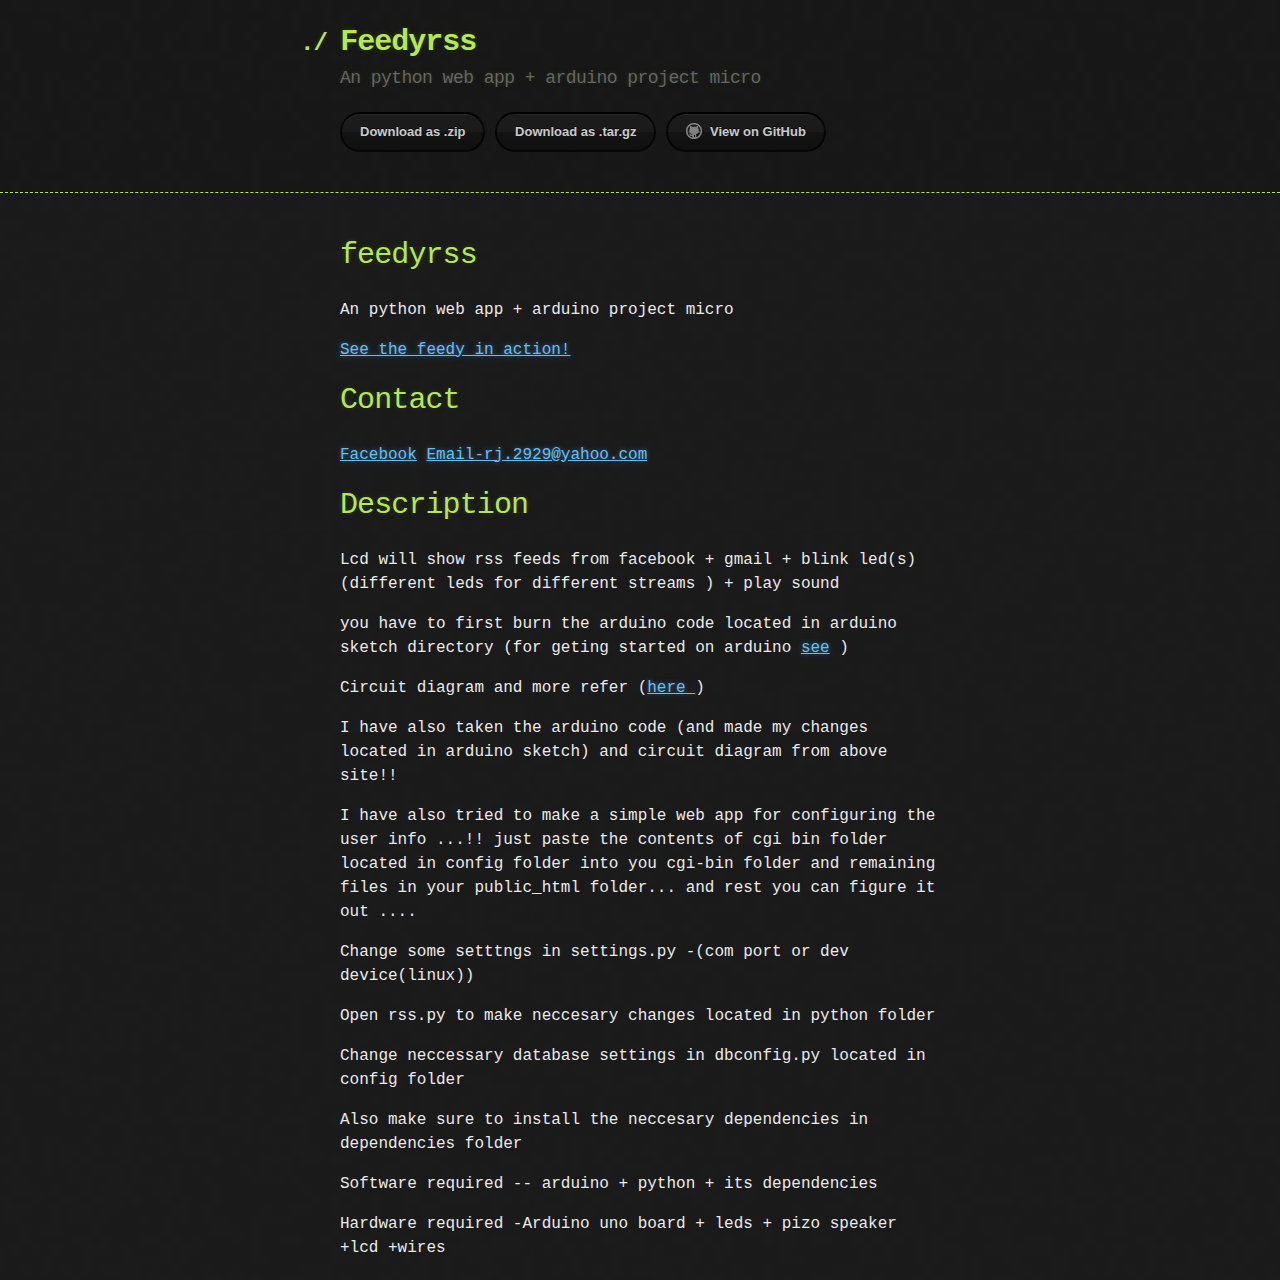
==== index.html @ c6bb4162 "Create gh-pages branch via GitHub" ====
<!DOCTYPE html>
<html>
  <head>
    <meta charset='utf-8'>
    <meta http-equiv="X-UA-Compatible" content="chrome=1">

    <link rel="stylesheet" type="text/css" href="stylesheets/stylesheet.css" media="screen" />
    <link rel="stylesheet" type="text/css" href="stylesheets/pygment_trac.css" media="screen" />
    <link rel="stylesheet" type="text/css" href="stylesheets/print.css" media="print" />

    <title>Feedyrss by RO-29</title>
  </head>

  <body>

    <header>
      <div class="container">
        <h1>Feedyrss</h1>
        <h2>An python web app + arduino project micro </h2>

        <section id="downloads">
          <a href="https://github.com/RO-29/feedyrss/zipball/master" class="btn">Download as .zip</a>
          <a href="https://github.com/RO-29/feedyrss/tarball/master" class="btn">Download as .tar.gz</a>
          <a href="https://github.com/RO-29/feedyrss" class="btn btn-github"><span class="icon"></span>View on GitHub</a>
        </section>
      </div>
    </header>

    <div class="container">
      <section id="main_content">
        <h1>feedyrss</h1>

<p>An python web app + arduino project micro </p>

<p><a href="http://youtu.be/hri3XFPpZcE" target="_blank">See the feedy in action!</a></p>

<h1>Contact</h1>

<p><a href="//www.facebook.com/rohit.jain.1993" target="_blank">Facebook</a>
<a href="mailto:Email-rj.2929@yahoo.com">Email-rj.2929@yahoo.com</a> </p>

<h1>Description</h1>

<p>Lcd will show rss feeds from facebook + gmail  + blink led(s) (different leds for different streams ) + play sound </p>

<p>you have to first burn the arduino code located in arduino sketch directory (for geting started on arduino <a href="http://arduino.cc/en/Guide/HomePage" target="_blank">
see</a> )</p>

<p>Circuit diagram and more refer (<a href="http://www.aungthiha.me/2012/04/physical-priority-gmail-notifier-and.html%20target=_blank">here </a>)</p>

<p>I have also taken the arduino code (and made my changes located in arduino sketch) and circuit diagram  from above site!!</p>

<p>I have also tried to make a simple web app for configuring the user info ...!!
just paste the contents of cgi bin folder located in config folder into you cgi-bin folder and remaining files in your public_html folder...
and rest you can figure it out ....</p>

<p>Change some setttngs in settings.py -(com port or dev device(linux))</p>

<p>Open rss.py to make neccesary changes located in python folder </p>

<p>Change neccessary database settings in dbconfig.py located in config folder</p>

<p>Also make sure to install the neccesary dependencies in dependencies folder</p>

<p>Software required -- arduino + python + its dependencies</p>

<p>Hardware required -Arduino uno board + leds + pizo speaker +lcd +wires </p>
      </section>
    </div>

    
  </body>
</html>
---- stylesheets/stylesheet.css ----
body {
  margin: 0;
  padding: 0;
  background: #151515 url("../images/bkg.png") 0 0;
  color: #eaeaea;
  font: 16px;
  line-height: 1.5;
  font-family: Monaco, "Bitstream Vera Sans Mono", "Lucida Console", Terminal, monospace;
}

/* General & 'Reset' Stuff */

.container {
  width: 90%;
  max-width: 600px;
  margin: 0 auto;
}

section {
  display: block;
  margin: 0 0 20px 0;
}

h1, h2, h3, h4, h5, h6 {
  margin: 0 0 20px;
}

li {
  line-height: 1.4 ;
}

/* Header, <header>
   header   - container
   h1       - project name
   h2       - project description
*/

header {
  background: rgba(0, 0, 0, 0.1);
  width: 100%;
  border-bottom: 1px dashed #b5e853;
  padding: 20px 0;
  margin: 0 0 40px 0;
}

header h1 {
  font-size: 30px;
  line-height: 1.5;
  margin: 0 0 0 -40px;
  font-weight: bold;
  font-family: Monaco, "Bitstream Vera Sans Mono", "Lucida Console", Terminal, monospace;
  color: #b5e853;
  text-shadow: 0 1px 1px rgba(0, 0, 0, 0.1),
               0 0 5px rgba(181, 232, 83, 0.1),
               0 0 10px rgba(181, 232, 83, 0.1);
  letter-spacing: -1px;
  -webkit-font-smoothing: antialiased;
}

header h1:before {
  content: "./ ";
  font-size: 24px;
}

header h2 {
  font-size: 18px;
  font-weight: 300;
  color: #666;
}

#downloads .btn {
  display: inline-block;
  text-align: center;
  margin: 0;
}

/* Main Content
*/

#main_content {
  width: 100%;
  -webkit-font-smoothing: antialiased;
}
section img {
  max-width: 100%
}

h1, h2, h3, h4, h5, h6 {
  font-weight: normal;
  font-family: Monaco, "Bitstream Vera Sans Mono", "Lucida Console", Terminal, monospace;
  color: #b5e853;
  letter-spacing: -0.03em;
  text-shadow: 0 1px 1px rgba(0, 0, 0, 0.1),
               0 0 5px rgba(181, 232, 83, 0.1),
               0 0 10px rgba(181, 232, 83, 0.1);
}

#main_content h1 {
  font-size: 30px;
}

#main_content h2 {
  font-size: 24px;
}

#main_content h3 {
  font-size: 18px;
}

#main_content h4 {
  font-size: 14px;
}

#main_content h5 {
  font-size: 12px;
  text-transform: uppercase;
  margin: 0 0 5px 0;
}

#main_content h6 {
  font-size: 12px;
  text-transform: uppercase;
  color: #999;
  margin: 0 0 5px 0;
}

dt {
  font-style: italic;
  font-weight: bold;
}

ul li {
  list-style: none;
}

ul li:before {
  content: ">>";
  font-family: Monaco, "Bitstream Vera Sans Mono", "Lucida Console", Terminal, monospace;
  font-size: 13px;
  color: #b5e853;
  margin-left: -37px;
  margin-right: 21px;
  line-height: 16px;
}

blockquote {
  color: #aaa;
  padding-left: 10px;
  border-left: 1px dotted #666;
}

pre {
  background: rgba(0, 0, 0, 0.9);
  border: 1px solid rgba(255, 255, 255, 0.15);
  padding: 10px;
  font-size: 14px;
  color: #b5e853;
  border-radius: 2px;
  -moz-border-radius: 2px;
  -webkit-border-radius: 2px;
  text-wrap: normal;
  overflow: auto;
  overflow-y: hidden;
}

table {
  width: 100%;
  margin: 0 0 20px 0;
}

th {
  text-align: left;
  border-bottom: 1px dashed #b5e853;
  padding: 5px 10px;
}

td {
  padding: 5px 10px;
}

hr {
  height: 0;
  border: 0;
  border-bottom: 1px dashed #b5e853;
  color: #b5e853;
}

/* Buttons
*/

.btn {
  display: inline-block;
  background: -webkit-linear-gradient(top, rgba(40, 40, 40, 0.3), rgba(35, 35, 35, 0.3) 50%, rgba(10, 10, 10, 0.3) 50%, rgba(0, 0, 0, 0.3));
  padding: 8px 18px;
  border-radius: 50px;
  border: 2px solid rgba(0, 0, 0, 0.7);
  border-bottom: 2px solid rgba(0, 0, 0, 0.7);
  border-top: 2px solid rgba(0, 0, 0, 1);
  color: rgba(255, 255, 255, 0.8);
  font-family: Helvetica, Arial, sans-serif;
  font-weight: bold;
  font-size: 13px;
  text-decoration: none;
  text-shadow: 0 -1px 0 rgba(0, 0, 0, 0.75);
  box-shadow: inset 0 1px 0 rgba(255, 255, 255, 0.05);
}

.btn:hover {
  background: -webkit-linear-gradient(top, rgba(40, 40, 40, 0.6), rgba(35, 35, 35, 0.6) 50%, rgba(10, 10, 10, 0.8) 50%, rgba(0, 0, 0, 0.8));
}

.btn .icon {
  display: inline-block;
  width: 16px;
  height: 16px;
  margin: 1px 8px 0 0;
  float: left;
}

.btn-github .icon {
  opacity: 0.6;
  background: url("../images/blacktocat.png") 0 0 no-repeat;
}

/* Links
   a, a:hover, a:visited
*/

a {
  color: #63c0f5;
  text-shadow: 0 0 5px rgba(104, 182, 255, 0.5);
}

/* Clearfix */

.cf:before, .cf:after {
  content:"";
  display:table;
}

.cf:after {
  clear:both;
}

.cf {
  zoom:1;
}
---- stylesheets/pygment_trac.css ----
.highlight .c { color: #999988; font-style: italic } /* Comment */
.highlight .err { color: #a61717; background-color: #e3d2d2 } /* Error */
.highlight .k { font-weight: bold } /* Keyword */
.highlight .o { font-weight: bold } /* Operator */
.highlight .cm { color: #999988; font-style: italic } /* Comment.Multiline */
.highlight .cp { color: #999999; font-weight: bold } /* Comment.Preproc */
.highlight .c1 { color: #999988; font-style: italic } /* Comment.Single */
.highlight .cs { color: #999999; font-weight: bold; font-style: italic } /* Comment.Special */
.highlight .gd { color: #000000; background-color: #ffdddd } /* Generic.Deleted */
.highlight .gd .x { color: #000000; background-color: #ffaaaa } /* Generic.Deleted.Specific */
.highlight .ge { font-style: italic } /* Generic.Emph */
.highlight .gr { color: #aa0000 } /* Generic.Error */
.highlight .gh { color: #999999 } /* Generic.Heading */
.highlight .gi { color: #000000; background-color: #ddffdd } /* Generic.Inserted */
.highlight .gi .x { color: #000000; background-color: #aaffaa } /* Generic.Inserted.Specific */
.highlight .go { color: #888888 } /* Generic.Output */
.highlight .gp { color: #555555 } /* Generic.Prompt */
.highlight .gs { font-weight: bold } /* Generic.Strong */
.highlight .gu { color: #800080; font-weight: bold; } /* Generic.Subheading */
.highlight .gt { color: #aa0000 } /* Generic.Traceback */
.highlight .kc { font-weight: bold } /* Keyword.Constant */
.highlight .kd { font-weight: bold } /* Keyword.Declaration */
.highlight .kn { font-weight: bold } /* Keyword.Namespace */
.highlight .kp { font-weight: bold } /* Keyword.Pseudo */
.highlight .kr { font-weight: bold } /* Keyword.Reserved */
.highlight .kt { color: #445588; font-weight: bold } /* Keyword.Type */
.highlight .m { color: #009999 } /* Literal.Number */
.highlight .s { color: #d14 } /* Literal.String */
.highlight .na { color: #008080 } /* Name.Attribute */
.highlight .nb { color: #0086B3 } /* Name.Builtin */
.highlight .nc { color: #445588; font-weight: bold } /* Name.Class */
.highlight .no { color: #008080 } /* Name.Constant */
.highlight .ni { color: #800080 } /* Name.Entity */
.highlight .ne { color: #990000; font-weight: bold } /* Name.Exception */
.highlight .nf { color: #990000; font-weight: bold } /* Name.Function */
.highlight .nn { color: #555555 } /* Name.Namespace */
.highlight .nt { color: #CBDFFF } /* Name.Tag */
.highlight .nv { color: #008080 } /* Name.Variable */
.highlight .ow { font-weight: bold } /* Operator.Word */
.highlight .w { color: #bbbbbb } /* Text.Whitespace */
.highlight .mf { color: #009999 } /* Literal.Number.Float */
.highlight .mh { color: #009999 } /* Literal.Number.Hex */
.highlight .mi { color: #009999 } /* Literal.Number.Integer */
.highlight .mo { color: #009999 } /* Literal.Number.Oct */
.highlight .sb { color: #d14 } /* Literal.String.Backtick */
.highlight .sc { color: #d14 } /* Literal.String.Char */
.highlight .sd { color: #d14 } /* Literal.String.Doc */
.highlight .s2 { color: #d14 } /* Literal.String.Double */
.highlight .se { color: #d14 } /* Literal.String.Escape */
.highlight .sh { color: #d14 } /* Literal.String.Heredoc */
.highlight .si { color: #d14 } /* Literal.String.Interpol */
.highlight .sx { color: #d14 } /* Literal.String.Other */
.highlight .sr { color: #009926 } /* Literal.String.Regex */
.highlight .s1 { color: #d14 } /* Literal.String.Single */
.highlight .ss { color: #990073 } /* Literal.String.Symbol */
.highlight .bp { color: #999999 } /* Name.Builtin.Pseudo */
.highlight .vc { color: #008080 } /* Name.Variable.Class */
.highlight .vg { color: #008080 } /* Name.Variable.Global */
.highlight .vi { color: #008080 } /* Name.Variable.Instance */
.highlight .il { color: #009999 } /* Literal.Number.Integer.Long */

.type-csharp .highlight .k { color: #0000FF }
.type-csharp .highlight .kt { color: #0000FF }
.type-csharp .highlight .nf { color: #000000; font-weight: normal }
.type-csharp .highlight .nc { color: #2B91AF }
.type-csharp .highlight .nn { color: #000000 }
.type-csharp .highlight .s { color: #A31515 }
.type-csharp .highlight .sc { color: #A31515 }
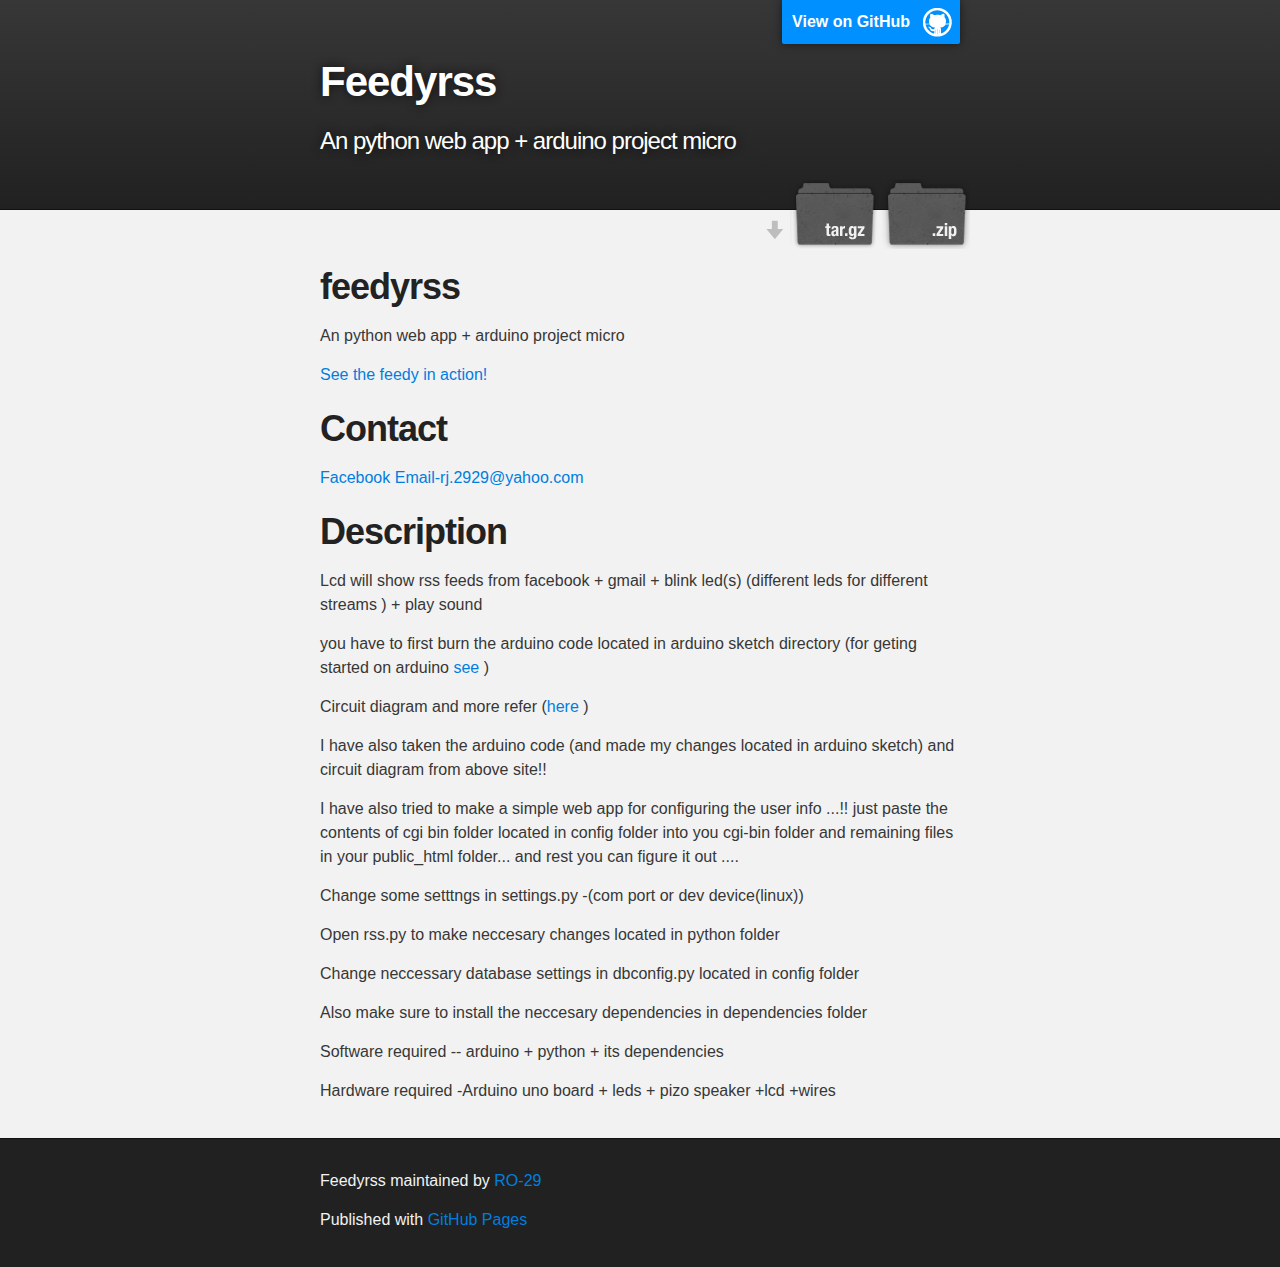
==== commit 6b710b73: "Create gh-pages branch via GitHub" ====
--- a/index.html
+++ b/index.html
@@ -1,33 +1,36 @@
 <!DOCTYPE html>
 <html>
+
   <head>
-    <meta charset='utf-8'>
-    <meta http-equiv="X-UA-Compatible" content="chrome=1">
+    <meta charset='utf-8' />
+    <meta http-equiv="X-UA-Compatible" content="chrome=1" />
+    <meta name="description" content="Feedyrss : An python web app + arduino project micro " />
 
-    <link rel="stylesheet" type="text/css" href="stylesheets/stylesheet.css" media="screen" />
-    <link rel="stylesheet" type="text/css" href="stylesheets/pygment_trac.css" media="screen" />
-    <link rel="stylesheet" type="text/css" href="stylesheets/print.css" media="print" />
+    <link rel="stylesheet" type="text/css" media="screen" href="stylesheets/stylesheet.css">
 
-    <title>Feedyrss by RO-29</title>
+    <title>Feedyrss</title>
   </head>
 
   <body>
 
-    <header>
-      <div class="container">
-        <h1>Feedyrss</h1>
-        <h2>An python web app + arduino project micro </h2>
+    <!-- HEADER -->
+    <div id="header_wrap" class="outer">
+        <header class="inner">
+          <a id="forkme_banner" href="https://github.com/RO-29/feedyrss">View on GitHub</a>
 
-        <section id="downloads">
-          <a href="https://github.com/RO-29/feedyrss/zipball/master" class="btn">Download as .zip</a>
-          <a href="https://github.com/RO-29/feedyrss/tarball/master" class="btn">Download as .tar.gz</a>
-          <a href="https://github.com/RO-29/feedyrss" class="btn btn-github"><span class="icon"></span>View on GitHub</a>
-        </section>
-      </div>
-    </header>
+          <h1 id="project_title">Feedyrss</h1>
+          <h2 id="project_tagline">An python web app + arduino project micro </h2>
 
-    <div class="container">
-      <section id="main_content">
+            <section id="downloads">
+              <a class="zip_download_link" href="https://github.com/RO-29/feedyrss/zipball/master">Download this project as a .zip file</a>
+              <a class="tar_download_link" href="https://github.com/RO-29/feedyrss/tarball/master">Download this project as a tar.gz file</a>
+            </section>
+        </header>
+    </div>
+
+    <!-- MAIN CONTENT -->
+    <div id="main_content_wrap" class="outer">
+      <section id="main_content" class="inner">
         <h1>feedyrss</h1>
 
 <p>An python web app + arduino project micro </p>
@@ -68,6 +71,15 @@
       </section>
     </div>
 
+    <!-- FOOTER  -->
+    <div id="footer_wrap" class="outer">
+      <footer class="inner">
+        <p class="copyright">Feedyrss maintained by <a href="https://github.com/RO-29">RO-29</a></p>
+        <p>Published with <a href="http://pages.github.com">GitHub Pages</a></p>
+      </footer>
+    </div>
+
     
+
   </body>
-</html>+</html>
--- a/stylesheets/stylesheet.css
+++ b/stylesheets/stylesheet.css
@@ -1,247 +1,431 @@
-body {
+/*******************************************************************************
+Slate Theme for GitHub Pages
+by Jason Costello, @jsncostello
+*******************************************************************************/
+
+@import url(pygment_trac.css);
+
+/*******************************************************************************
+MeyerWeb Reset
+*******************************************************************************/
+
+html, body, div, span, applet, object, iframe,
+h1, h2, h3, h4, h5, h6, p, blockquote, pre,
+a, abbr, acronym, address, big, cite, code,
+del, dfn, em, img, ins, kbd, q, s, samp,
+small, strike, strong, sub, sup, tt, var,
+b, u, i, center,
+dl, dt, dd, ol, ul, li,
+fieldset, form, label, legend,
+table, caption, tbody, tfoot, thead, tr, th, td,
+article, aside, canvas, details, embed,
+figure, figcaption, footer, header, hgroup,
+menu, nav, output, ruby, section, summary,
+time, mark, audio, video {
   margin: 0;
   padding: 0;
-  background: #151515 url("../images/bkg.png") 0 0;
-  color: #eaeaea;
-  font: 16px;
+  border: 0;
+  font: inherit;
+  vertical-align: baseline;
+}
+
+/* HTML5 display-role reset for older browsers */
+article, aside, details, figcaption, figure,
+footer, header, hgroup, menu, nav, section {
+  display: block;
+}
+
+ol, ul {
+  list-style: none;
+}
+
+blockquote, q {
+}
+
+table {
+  border-collapse: collapse;
+  border-spacing: 0;
+}
+
+a:focus {
+  outline: none;
+}
+
+/*******************************************************************************
+Theme Styles
+*******************************************************************************/
+
+body {
+  box-sizing: border-box;
+  color:#373737;
+  background: #212121;
+  font-size: 16px;
+  font-family: 'Myriad Pro', Calibri, Helvetica, Arial, sans-serif;
   line-height: 1.5;
+  -webkit-font-smoothing: antialiased;
+}
+
+h1, h2, h3, h4, h5, h6 {
+  margin: 10px 0;
+  font-weight: 700;
+  color:#222222;
+  font-family: 'Lucida Grande', 'Calibri', Helvetica, Arial, sans-serif;
+  letter-spacing: -1px;
+}
+
+h1 {
+  font-size: 36px;
+  font-weight: 700;
+}
+
+h2 {
+  padding-bottom: 10px;
+  font-size: 32px;
+  background: url('../images/bg_hr.png') repeat-x bottom;
+}
+
+h3 {
+  font-size: 24px;
+}
+
+h4 {
+  font-size: 21px;
+}
+
+h5 {
+  font-size: 18px;
+}
+
+h6 {
+  font-size: 16px;
+}
+
+p {
+  margin: 10px 0 15px 0;
+}
+
+footer p {
+  color: #f2f2f2;
+}
+
+a {
+  text-decoration: none;
+  color: #007edf;
+  text-shadow: none;
+
+  transition: color 0.5s ease;
+  transition: text-shadow 0.5s ease;
+  -webkit-transition: color 0.5s ease;
+  -webkit-transition: text-shadow 0.5s ease;
+  -moz-transition: color 0.5s ease;
+  -moz-transition: text-shadow 0.5s ease;
+  -o-transition: color 0.5s ease;
+  -o-transition: text-shadow 0.5s ease;
+  -ms-transition: color 0.5s ease;
+  -ms-transition: text-shadow 0.5s ease;
+}
+
+#main_content a:hover {
+  color: #0069ba;
+  text-shadow: #0090ff 0px 0px 2px;
+}
+
+footer a:hover {
+  color: #43adff;
+  text-shadow: #0090ff 0px 0px 2px;
+}
+
+em {
+  font-style: italic;
+}
+
+strong {
+  font-weight: bold;
+}
+
+img {
+  position: relative;
+  margin: 0 auto;
+  max-width: 739px;
+  padding: 5px;
+  margin: 10px 0 10px 0;
+  border: 1px solid #ebebeb;
+
+  box-shadow: 0 0 5px #ebebeb;
+  -webkit-box-shadow: 0 0 5px #ebebeb;
+  -moz-box-shadow: 0 0 5px #ebebeb;
+  -o-box-shadow: 0 0 5px #ebebeb;
+  -ms-box-shadow: 0 0 5px #ebebeb;
+}
+
+pre, code {
+  width: 100%;
+  color: #222;
+  background-color: #fff;
+
   font-family: Monaco, "Bitstream Vera Sans Mono", "Lucida Console", Terminal, monospace;
-}
-
-/* General & 'Reset' Stuff */
-
-.container {
-  width: 90%;
-  max-width: 600px;
-  margin: 0 auto;
-}
-
-section {
-  display: block;
-  margin: 0 0 20px 0;
-}
-
-h1, h2, h3, h4, h5, h6 {
-  margin: 0 0 20px;
-}
-
-li {
-  line-height: 1.4 ;
-}
-
-/* Header, <header>
-   header   - container
-   h1       - project name
-   h2       - project description
-*/
-
-header {
-  background: rgba(0, 0, 0, 0.1);
-  width: 100%;
-  border-bottom: 1px dashed #b5e853;
-  padding: 20px 0;
-  margin: 0 0 40px 0;
-}
-
-header h1 {
-  font-size: 30px;
-  line-height: 1.5;
-  margin: 0 0 0 -40px;
-  font-weight: bold;
-  font-family: Monaco, "Bitstream Vera Sans Mono", "Lucida Console", Terminal, monospace;
-  color: #b5e853;
-  text-shadow: 0 1px 1px rgba(0, 0, 0, 0.1),
-               0 0 5px rgba(181, 232, 83, 0.1),
-               0 0 10px rgba(181, 232, 83, 0.1);
-  letter-spacing: -1px;
-  -webkit-font-smoothing: antialiased;
-}
-
-header h1:before {
-  content: "./ ";
-  font-size: 24px;
-}
-
-header h2 {
-  font-size: 18px;
-  font-weight: 300;
-  color: #666;
-}
-
-#downloads .btn {
-  display: inline-block;
-  text-align: center;
-  margin: 0;
-}
-
-/* Main Content
-*/
-
-#main_content {
-  width: 100%;
-  -webkit-font-smoothing: antialiased;
-}
-section img {
-  max-width: 100%
-}
-
-h1, h2, h3, h4, h5, h6 {
-  font-weight: normal;
-  font-family: Monaco, "Bitstream Vera Sans Mono", "Lucida Console", Terminal, monospace;
-  color: #b5e853;
-  letter-spacing: -0.03em;
-  text-shadow: 0 1px 1px rgba(0, 0, 0, 0.1),
-               0 0 5px rgba(181, 232, 83, 0.1),
-               0 0 10px rgba(181, 232, 83, 0.1);
-}
-
-#main_content h1 {
-  font-size: 30px;
-}
-
-#main_content h2 {
-  font-size: 24px;
-}
-
-#main_content h3 {
-  font-size: 18px;
-}
-
-#main_content h4 {
   font-size: 14px;
-}
-
-#main_content h5 {
-  font-size: 12px;
-  text-transform: uppercase;
-  margin: 0 0 5px 0;
-}
-
-#main_content h6 {
-  font-size: 12px;
-  text-transform: uppercase;
-  color: #999;
-  margin: 0 0 5px 0;
-}
-
-dt {
-  font-style: italic;
-  font-weight: bold;
-}
-
-ul li {
-  list-style: none;
-}
-
-ul li:before {
-  content: ">>";
-  font-family: Monaco, "Bitstream Vera Sans Mono", "Lucida Console", Terminal, monospace;
-  font-size: 13px;
-  color: #b5e853;
-  margin-left: -37px;
-  margin-right: 21px;
-  line-height: 16px;
-}
-
-blockquote {
-  color: #aaa;
-  padding-left: 10px;
-  border-left: 1px dotted #666;
-}
-
-pre {
-  background: rgba(0, 0, 0, 0.9);
-  border: 1px solid rgba(255, 255, 255, 0.15);
-  padding: 10px;
-  font-size: 14px;
-  color: #b5e853;
+
   border-radius: 2px;
   -moz-border-radius: 2px;
   -webkit-border-radius: 2px;
-  text-wrap: normal;
+
+
+
+}
+
+pre {
+  width: 100%;
+  padding: 10px;
+  box-shadow: 0 0 10px rgba(0,0,0,.1);
   overflow: auto;
-  overflow-y: hidden;
+}
+
+code {
+  padding: 3px;
+  margin: 0 3px;
+  box-shadow: 0 0 10px rgba(0,0,0,.1);
+}
+
+pre code {
+  display: block;
+  box-shadow: none;
+}
+
+blockquote {
+  color: #666;
+  margin-bottom: 20px;
+  padding: 0 0 0 20px;
+  border-left: 3px solid #bbb;
+}
+
+ul, ol, dl {
+  margin-bottom: 15px
+}
+
+ul li {
+  list-style: inside;
+  padding-left: 20px;
+}
+
+ol li {
+  list-style: decimal inside;
+  padding-left: 20px;
+}
+
+dl dt {
+  font-weight: bold;
+}
+
+dl dd {
+  padding-left: 20px;
+  font-style: italic;
+}
+
+dl p {
+  padding-left: 20px;
+  font-style: italic;
+}
+
+hr {
+  height: 1px;
+  margin-bottom: 5px;
+  border: none;
+  background: url('../images/bg_hr.png') repeat-x center;
 }
 
 table {
+  border: 1px solid #373737;
+  margin-bottom: 20px;
+  text-align: left;
+ }
+
+th {
+  font-family: 'Lucida Grande', 'Helvetica Neue', Helvetica, Arial, sans-serif;
+  padding: 10px;
+  background: #373737;
+  color: #fff;
+ }
+
+td {
+  padding: 10px;
+  border: 1px solid #373737;
+ }
+
+form {
+  background: #f2f2f2;
+  padding: 20px;
+}
+
+img {
   width: 100%;
-  margin: 0 0 20px 0;
-}
-
-th {
-  text-align: left;
-  border-bottom: 1px dashed #b5e853;
-  padding: 5px 10px;
-}
-
-td {
-  padding: 5px 10px;
-}
-
-hr {
-  height: 0;
-  border: 0;
-  border-bottom: 1px dashed #b5e853;
-  color: #b5e853;
-}
-
-/* Buttons
-*/
-
-.btn {
-  display: inline-block;
-  background: -webkit-linear-gradient(top, rgba(40, 40, 40, 0.3), rgba(35, 35, 35, 0.3) 50%, rgba(10, 10, 10, 0.3) 50%, rgba(0, 0, 0, 0.3));
-  padding: 8px 18px;
-  border-radius: 50px;
-  border: 2px solid rgba(0, 0, 0, 0.7);
-  border-bottom: 2px solid rgba(0, 0, 0, 0.7);
-  border-top: 2px solid rgba(0, 0, 0, 1);
-  color: rgba(255, 255, 255, 0.8);
-  font-family: Helvetica, Arial, sans-serif;
-  font-weight: bold;
-  font-size: 13px;
-  text-decoration: none;
-  text-shadow: 0 -1px 0 rgba(0, 0, 0, 0.75);
-  box-shadow: inset 0 1px 0 rgba(255, 255, 255, 0.05);
-}
-
-.btn:hover {
-  background: -webkit-linear-gradient(top, rgba(40, 40, 40, 0.6), rgba(35, 35, 35, 0.6) 50%, rgba(10, 10, 10, 0.8) 50%, rgba(0, 0, 0, 0.8));
-}
-
-.btn .icon {
-  display: inline-block;
-  width: 16px;
-  height: 16px;
-  margin: 1px 8px 0 0;
-  float: left;
-}
-
-.btn-github .icon {
-  opacity: 0.6;
-  background: url("../images/blacktocat.png") 0 0 no-repeat;
-}
-
-/* Links
-   a, a:hover, a:visited
-*/
-
-a {
-  color: #63c0f5;
-  text-shadow: 0 0 5px rgba(104, 182, 255, 0.5);
-}
-
-/* Clearfix */
-
-.cf:before, .cf:after {
-  content:"";
-  display:table;
-}
-
-.cf:after {
-  clear:both;
-}
-
-.cf {
-  zoom:1;
-}+  max-width: 100%;
+}
+
+/*******************************************************************************
+Full-Width Styles
+*******************************************************************************/
+
+.outer {
+  width: 100%;
+}
+
+.inner {
+  position: relative;
+  max-width: 640px;
+  padding: 20px 10px;
+  margin: 0 auto;
+}
+
+#forkme_banner {
+  display: block;
+  position: absolute;
+  top:0;
+  right: 10px;
+  z-index: 10;
+  padding: 10px 50px 10px 10px;
+  color: #fff;
+  background: url('../images/blacktocat.png') #0090ff no-repeat 95% 50%;
+  font-weight: 700;
+  box-shadow: 0 0 10px rgba(0,0,0,.5);
+  border-bottom-left-radius: 2px;
+  border-bottom-right-radius: 2px;
+}
+
+#header_wrap {
+  background: #212121;
+  background: -moz-linear-gradient(top, #373737, #212121);
+  background: -webkit-linear-gradient(top, #373737, #212121);
+  background: -ms-linear-gradient(top, #373737, #212121);
+  background: -o-linear-gradient(top, #373737, #212121);
+  background: linear-gradient(top, #373737, #212121);
+}
+
+#header_wrap .inner {
+  padding: 50px 10px 30px 10px;
+}
+
+#project_title {
+  margin: 0;
+  color: #fff;
+  font-size: 42px;
+  font-weight: 700;
+  text-shadow: #111 0px 0px 10px;
+}
+
+#project_tagline {
+  color: #fff;
+  font-size: 24px;
+  font-weight: 300;
+  background: none;
+  text-shadow: #111 0px 0px 10px;
+}
+
+#downloads {
+  position: absolute;
+  width: 210px;
+  z-index: 10;
+  bottom: -40px;
+  right: 0;
+  height: 70px;
+  background: url('../images/icon_download.png') no-repeat 0% 90%;
+}
+
+.zip_download_link {
+  display: block;
+  float: right;
+  width: 90px;
+  height:70px;
+  text-indent: -5000px;
+  overflow: hidden;
+  background: url(../images/sprite_download.png) no-repeat bottom left;
+}
+
+.tar_download_link {
+  display: block;
+  float: right;
+  width: 90px;
+  height:70px;
+  text-indent: -5000px;
+  overflow: hidden;
+  background: url(../images/sprite_download.png) no-repeat bottom right;
+  margin-left: 10px;
+}
+
+.zip_download_link:hover {
+  background: url(../images/sprite_download.png) no-repeat top left;
+}
+
+.tar_download_link:hover {
+  background: url(../images/sprite_download.png) no-repeat top right;
+}
+
+#main_content_wrap {
+  background: #f2f2f2;
+  border-top: 1px solid #111;
+  border-bottom: 1px solid #111;
+}
+
+#main_content {
+  padding-top: 40px;
+}
+
+#footer_wrap {
+  background: #212121;
+}
+
+
+
+/*******************************************************************************
+Small Device Styles
+*******************************************************************************/
+
+@media screen and (max-width: 480px) {
+  body {
+    font-size:14px;
+  }
+
+  #downloads {
+    display: none;
+  }
+
+  .inner {
+    min-width: 320px;
+    max-width: 480px;
+  }
+
+  #project_title {
+  font-size: 32px;
+  }
+
+  h1 {
+    font-size: 28px;
+  }
+
+  h2 {
+    font-size: 24px;
+  }
+
+  h3 {
+    font-size: 21px;
+  }
+
+  h4 {
+    font-size: 18px;
+  }
+
+  h5 {
+    font-size: 14px;
+  }
+
+  h6 {
+    font-size: 12px;
+  }
+
+  code, pre {
+    min-width: 320px;
+    max-width: 480px;
+    font-size: 11px;
+  }
+
+}
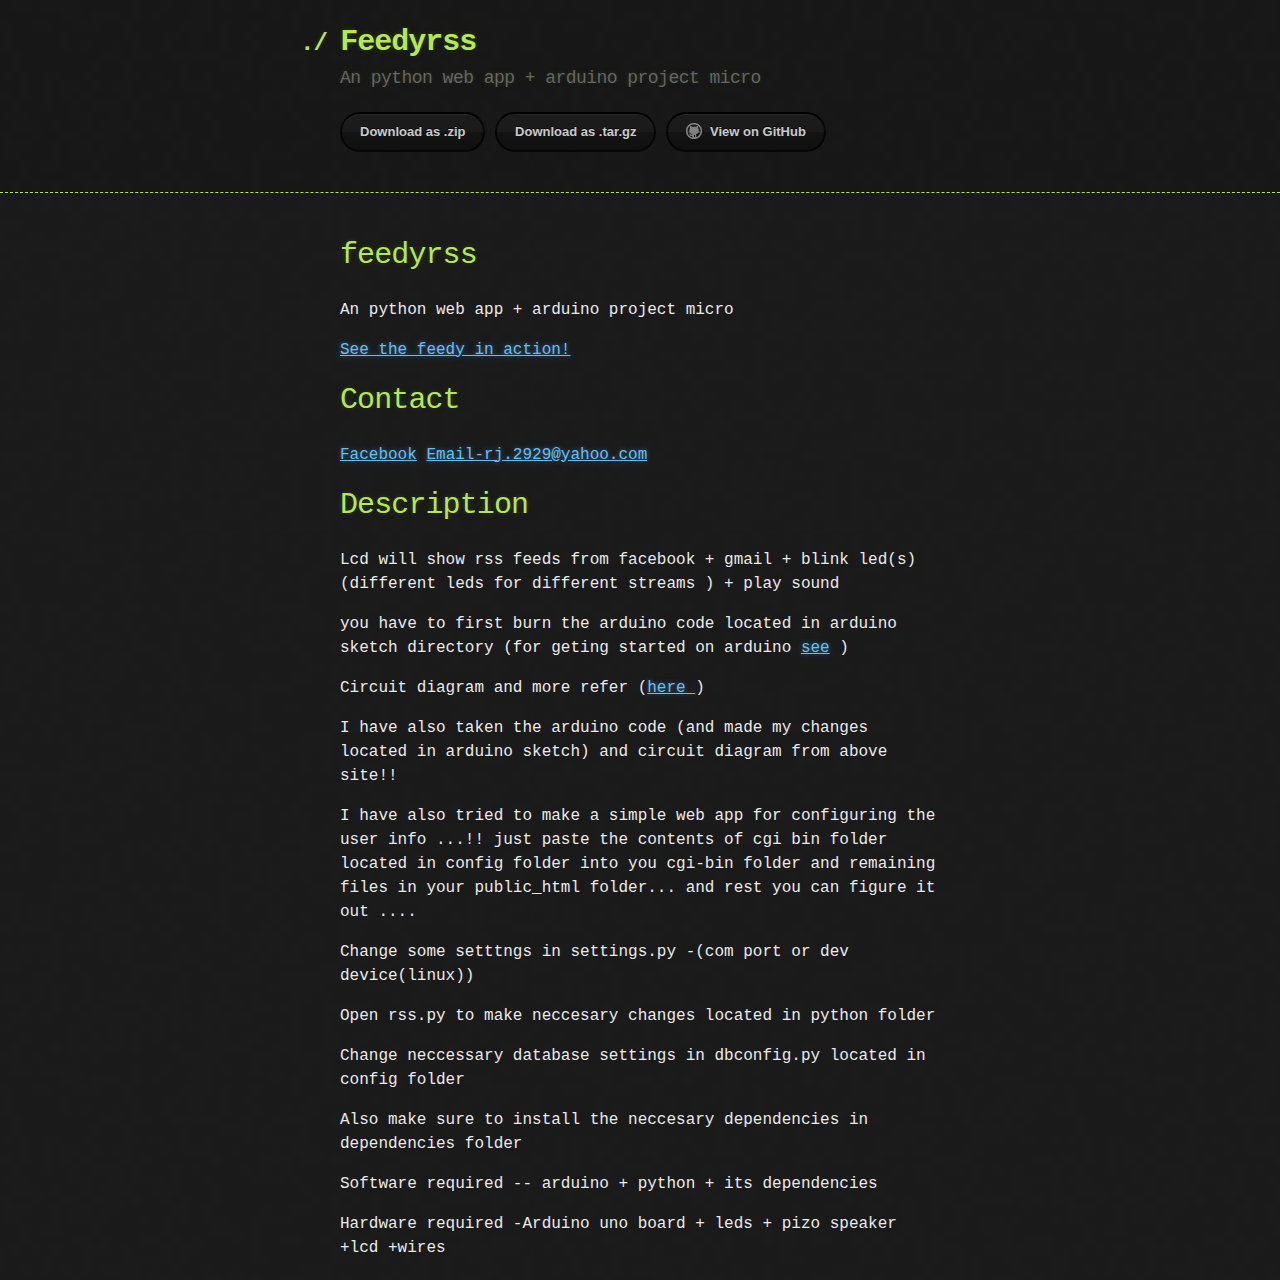
==== commit ed4bb64f: "Create gh-pages branch via GitHub" ====
--- a/index.html
+++ b/index.html
@@ -1,36 +1,33 @@
 <!DOCTYPE html>
 <html>
+  <head>
+    <meta charset='utf-8'>
+    <meta http-equiv="X-UA-Compatible" content="chrome=1">
 
-  <head>
-    <meta charset='utf-8' />
-    <meta http-equiv="X-UA-Compatible" content="chrome=1" />
-    <meta name="description" content="Feedyrss : An python web app + arduino project micro " />
+    <link rel="stylesheet" type="text/css" href="stylesheets/stylesheet.css" media="screen" />
+    <link rel="stylesheet" type="text/css" href="stylesheets/pygment_trac.css" media="screen" />
+    <link rel="stylesheet" type="text/css" href="stylesheets/print.css" media="print" />
 
-    <link rel="stylesheet" type="text/css" media="screen" href="stylesheets/stylesheet.css">
-
-    <title>Feedyrss</title>
+    <title>Feedyrss by RO-29</title>
   </head>
 
   <body>
 
-    <!-- HEADER -->
-    <div id="header_wrap" class="outer">
-        <header class="inner">
-          <a id="forkme_banner" href="https://github.com/RO-29/feedyrss">View on GitHub</a>
+    <header>
+      <div class="container">
+        <h1>Feedyrss</h1>
+        <h2>An python web app + arduino project micro </h2>
 
-          <h1 id="project_title">Feedyrss</h1>
-          <h2 id="project_tagline">An python web app + arduino project micro </h2>
+        <section id="downloads">
+          <a href="https://github.com/RO-29/feedyrss/zipball/master" class="btn">Download as .zip</a>
+          <a href="https://github.com/RO-29/feedyrss/tarball/master" class="btn">Download as .tar.gz</a>
+          <a href="https://github.com/RO-29/feedyrss" class="btn btn-github"><span class="icon"></span>View on GitHub</a>
+        </section>
+      </div>
+    </header>
 
-            <section id="downloads">
-              <a class="zip_download_link" href="https://github.com/RO-29/feedyrss/zipball/master">Download this project as a .zip file</a>
-              <a class="tar_download_link" href="https://github.com/RO-29/feedyrss/tarball/master">Download this project as a tar.gz file</a>
-            </section>
-        </header>
-    </div>
-
-    <!-- MAIN CONTENT -->
-    <div id="main_content_wrap" class="outer">
-      <section id="main_content" class="inner">
+    <div class="container">
+      <section id="main_content">
         <h1>feedyrss</h1>
 
 <p>An python web app + arduino project micro </p>
@@ -71,15 +68,16 @@
       </section>
     </div>
 
-    <!-- FOOTER  -->
-    <div id="footer_wrap" class="outer">
-      <footer class="inner">
-        <p class="copyright">Feedyrss maintained by <a href="https://github.com/RO-29">RO-29</a></p>
-        <p>Published with <a href="http://pages.github.com">GitHub Pages</a></p>
-      </footer>
-    </div>
-
-    
+              <script type="text/javascript">
+            var gaJsHost = (("https:" == document.location.protocol) ? "https://ssl." : "http://www.");
+            document.write(unescape("%3Cscript src='" + gaJsHost + "google-analytics.com/ga.js' type='text/javascript'%3E%3C/script%3E"));
+          </script>
+          <script type="text/javascript">
+            try {
+              var pageTracker = _gat._getTracker("UA-40995402-1");
+            pageTracker._trackPageview();
+            } catch(err) {}
+          </script>
 
   </body>
-</html>
+</html>--- a/stylesheets/stylesheet.css
+++ b/stylesheets/stylesheet.css
@@ -1,431 +1,247 @@
-/*******************************************************************************
-Slate Theme for GitHub Pages
-by Jason Costello, @jsncostello
-*******************************************************************************/
-
-@import url(pygment_trac.css);
-
-/*******************************************************************************
-MeyerWeb Reset
-*******************************************************************************/
-
-html, body, div, span, applet, object, iframe,
-h1, h2, h3, h4, h5, h6, p, blockquote, pre,
-a, abbr, acronym, address, big, cite, code,
-del, dfn, em, img, ins, kbd, q, s, samp,
-small, strike, strong, sub, sup, tt, var,
-b, u, i, center,
-dl, dt, dd, ol, ul, li,
-fieldset, form, label, legend,
-table, caption, tbody, tfoot, thead, tr, th, td,
-article, aside, canvas, details, embed,
-figure, figcaption, footer, header, hgroup,
-menu, nav, output, ruby, section, summary,
-time, mark, audio, video {
+body {
   margin: 0;
   padding: 0;
-  border: 0;
-  font: inherit;
-  vertical-align: baseline;
-}
-
-/* HTML5 display-role reset for older browsers */
-article, aside, details, figcaption, figure,
-footer, header, hgroup, menu, nav, section {
+  background: #151515 url("../images/bkg.png") 0 0;
+  color: #eaeaea;
+  font: 16px;
+  line-height: 1.5;
+  font-family: Monaco, "Bitstream Vera Sans Mono", "Lucida Console", Terminal, monospace;
+}
+
+/* General & 'Reset' Stuff */
+
+.container {
+  width: 90%;
+  max-width: 600px;
+  margin: 0 auto;
+}
+
+section {
   display: block;
-}
-
-ol, ul {
+  margin: 0 0 20px 0;
+}
+
+h1, h2, h3, h4, h5, h6 {
+  margin: 0 0 20px;
+}
+
+li {
+  line-height: 1.4 ;
+}
+
+/* Header, <header>
+   header   - container
+   h1       - project name
+   h2       - project description
+*/
+
+header {
+  background: rgba(0, 0, 0, 0.1);
+  width: 100%;
+  border-bottom: 1px dashed #b5e853;
+  padding: 20px 0;
+  margin: 0 0 40px 0;
+}
+
+header h1 {
+  font-size: 30px;
+  line-height: 1.5;
+  margin: 0 0 0 -40px;
+  font-weight: bold;
+  font-family: Monaco, "Bitstream Vera Sans Mono", "Lucida Console", Terminal, monospace;
+  color: #b5e853;
+  text-shadow: 0 1px 1px rgba(0, 0, 0, 0.1),
+               0 0 5px rgba(181, 232, 83, 0.1),
+               0 0 10px rgba(181, 232, 83, 0.1);
+  letter-spacing: -1px;
+  -webkit-font-smoothing: antialiased;
+}
+
+header h1:before {
+  content: "./ ";
+  font-size: 24px;
+}
+
+header h2 {
+  font-size: 18px;
+  font-weight: 300;
+  color: #666;
+}
+
+#downloads .btn {
+  display: inline-block;
+  text-align: center;
+  margin: 0;
+}
+
+/* Main Content
+*/
+
+#main_content {
+  width: 100%;
+  -webkit-font-smoothing: antialiased;
+}
+section img {
+  max-width: 100%
+}
+
+h1, h2, h3, h4, h5, h6 {
+  font-weight: normal;
+  font-family: Monaco, "Bitstream Vera Sans Mono", "Lucida Console", Terminal, monospace;
+  color: #b5e853;
+  letter-spacing: -0.03em;
+  text-shadow: 0 1px 1px rgba(0, 0, 0, 0.1),
+               0 0 5px rgba(181, 232, 83, 0.1),
+               0 0 10px rgba(181, 232, 83, 0.1);
+}
+
+#main_content h1 {
+  font-size: 30px;
+}
+
+#main_content h2 {
+  font-size: 24px;
+}
+
+#main_content h3 {
+  font-size: 18px;
+}
+
+#main_content h4 {
+  font-size: 14px;
+}
+
+#main_content h5 {
+  font-size: 12px;
+  text-transform: uppercase;
+  margin: 0 0 5px 0;
+}
+
+#main_content h6 {
+  font-size: 12px;
+  text-transform: uppercase;
+  color: #999;
+  margin: 0 0 5px 0;
+}
+
+dt {
+  font-style: italic;
+  font-weight: bold;
+}
+
+ul li {
   list-style: none;
 }
 
-blockquote, q {
-}
-
-table {
-  border-collapse: collapse;
-  border-spacing: 0;
-}
-
-a:focus {
-  outline: none;
-}
-
-/*******************************************************************************
-Theme Styles
-*******************************************************************************/
-
-body {
-  box-sizing: border-box;
-  color:#373737;
-  background: #212121;
-  font-size: 16px;
-  font-family: 'Myriad Pro', Calibri, Helvetica, Arial, sans-serif;
-  line-height: 1.5;
-  -webkit-font-smoothing: antialiased;
-}
-
-h1, h2, h3, h4, h5, h6 {
-  margin: 10px 0;
-  font-weight: 700;
-  color:#222222;
-  font-family: 'Lucida Grande', 'Calibri', Helvetica, Arial, sans-serif;
-  letter-spacing: -1px;
-}
-
-h1 {
-  font-size: 36px;
-  font-weight: 700;
-}
-
-h2 {
-  padding-bottom: 10px;
-  font-size: 32px;
-  background: url('../images/bg_hr.png') repeat-x bottom;
-}
-
-h3 {
-  font-size: 24px;
-}
-
-h4 {
-  font-size: 21px;
-}
-
-h5 {
-  font-size: 18px;
-}
-
-h6 {
-  font-size: 16px;
-}
-
-p {
-  margin: 10px 0 15px 0;
-}
-
-footer p {
-  color: #f2f2f2;
-}
-
-a {
-  text-decoration: none;
-  color: #007edf;
-  text-shadow: none;
-
-  transition: color 0.5s ease;
-  transition: text-shadow 0.5s ease;
-  -webkit-transition: color 0.5s ease;
-  -webkit-transition: text-shadow 0.5s ease;
-  -moz-transition: color 0.5s ease;
-  -moz-transition: text-shadow 0.5s ease;
-  -o-transition: color 0.5s ease;
-  -o-transition: text-shadow 0.5s ease;
-  -ms-transition: color 0.5s ease;
-  -ms-transition: text-shadow 0.5s ease;
-}
-
-#main_content a:hover {
-  color: #0069ba;
-  text-shadow: #0090ff 0px 0px 2px;
-}
-
-footer a:hover {
-  color: #43adff;
-  text-shadow: #0090ff 0px 0px 2px;
-}
-
-em {
-  font-style: italic;
-}
-
-strong {
-  font-weight: bold;
-}
-
-img {
-  position: relative;
-  margin: 0 auto;
-  max-width: 739px;
-  padding: 5px;
-  margin: 10px 0 10px 0;
-  border: 1px solid #ebebeb;
-
-  box-shadow: 0 0 5px #ebebeb;
-  -webkit-box-shadow: 0 0 5px #ebebeb;
-  -moz-box-shadow: 0 0 5px #ebebeb;
-  -o-box-shadow: 0 0 5px #ebebeb;
-  -ms-box-shadow: 0 0 5px #ebebeb;
-}
-
-pre, code {
-  width: 100%;
-  color: #222;
-  background-color: #fff;
-
-  font-family: Monaco, "Bitstream Vera Sans Mono", "Lucida Console", Terminal, monospace;
+ul li:before {
+  content: ">>";
+  font-family: Monaco, "Bitstream Vera Sans Mono", "Lucida Console", Terminal, monospace;
+  font-size: 13px;
+  color: #b5e853;
+  margin-left: -37px;
+  margin-right: 21px;
+  line-height: 16px;
+}
+
+blockquote {
+  color: #aaa;
+  padding-left: 10px;
+  border-left: 1px dotted #666;
+}
+
+pre {
+  background: rgba(0, 0, 0, 0.9);
+  border: 1px solid rgba(255, 255, 255, 0.15);
+  padding: 10px;
   font-size: 14px;
-
+  color: #b5e853;
   border-radius: 2px;
   -moz-border-radius: 2px;
   -webkit-border-radius: 2px;
-
-
-
-}
-
-pre {
+  text-wrap: normal;
+  overflow: auto;
+  overflow-y: hidden;
+}
+
+table {
   width: 100%;
-  padding: 10px;
-  box-shadow: 0 0 10px rgba(0,0,0,.1);
-  overflow: auto;
-}
-
-code {
-  padding: 3px;
-  margin: 0 3px;
-  box-shadow: 0 0 10px rgba(0,0,0,.1);
-}
-
-pre code {
-  display: block;
-  box-shadow: none;
-}
-
-blockquote {
-  color: #666;
-  margin-bottom: 20px;
-  padding: 0 0 0 20px;
-  border-left: 3px solid #bbb;
-}
-
-ul, ol, dl {
-  margin-bottom: 15px
-}
-
-ul li {
-  list-style: inside;
-  padding-left: 20px;
-}
-
-ol li {
-  list-style: decimal inside;
-  padding-left: 20px;
-}
-
-dl dt {
+  margin: 0 0 20px 0;
+}
+
+th {
+  text-align: left;
+  border-bottom: 1px dashed #b5e853;
+  padding: 5px 10px;
+}
+
+td {
+  padding: 5px 10px;
+}
+
+hr {
+  height: 0;
+  border: 0;
+  border-bottom: 1px dashed #b5e853;
+  color: #b5e853;
+}
+
+/* Buttons
+*/
+
+.btn {
+  display: inline-block;
+  background: -webkit-linear-gradient(top, rgba(40, 40, 40, 0.3), rgba(35, 35, 35, 0.3) 50%, rgba(10, 10, 10, 0.3) 50%, rgba(0, 0, 0, 0.3));
+  padding: 8px 18px;
+  border-radius: 50px;
+  border: 2px solid rgba(0, 0, 0, 0.7);
+  border-bottom: 2px solid rgba(0, 0, 0, 0.7);
+  border-top: 2px solid rgba(0, 0, 0, 1);
+  color: rgba(255, 255, 255, 0.8);
+  font-family: Helvetica, Arial, sans-serif;
   font-weight: bold;
-}
-
-dl dd {
-  padding-left: 20px;
-  font-style: italic;
-}
-
-dl p {
-  padding-left: 20px;
-  font-style: italic;
-}
-
-hr {
-  height: 1px;
-  margin-bottom: 5px;
-  border: none;
-  background: url('../images/bg_hr.png') repeat-x center;
-}
-
-table {
-  border: 1px solid #373737;
-  margin-bottom: 20px;
-  text-align: left;
- }
-
-th {
-  font-family: 'Lucida Grande', 'Helvetica Neue', Helvetica, Arial, sans-serif;
-  padding: 10px;
-  background: #373737;
-  color: #fff;
- }
-
-td {
-  padding: 10px;
-  border: 1px solid #373737;
- }
-
-form {
-  background: #f2f2f2;
-  padding: 20px;
-}
-
-img {
-  width: 100%;
-  max-width: 100%;
-}
-
-/*******************************************************************************
-Full-Width Styles
-*******************************************************************************/
-
-.outer {
-  width: 100%;
-}
-
-.inner {
-  position: relative;
-  max-width: 640px;
-  padding: 20px 10px;
-  margin: 0 auto;
-}
-
-#forkme_banner {
-  display: block;
-  position: absolute;
-  top:0;
-  right: 10px;
-  z-index: 10;
-  padding: 10px 50px 10px 10px;
-  color: #fff;
-  background: url('../images/blacktocat.png') #0090ff no-repeat 95% 50%;
-  font-weight: 700;
-  box-shadow: 0 0 10px rgba(0,0,0,.5);
-  border-bottom-left-radius: 2px;
-  border-bottom-right-radius: 2px;
-}
-
-#header_wrap {
-  background: #212121;
-  background: -moz-linear-gradient(top, #373737, #212121);
-  background: -webkit-linear-gradient(top, #373737, #212121);
-  background: -ms-linear-gradient(top, #373737, #212121);
-  background: -o-linear-gradient(top, #373737, #212121);
-  background: linear-gradient(top, #373737, #212121);
-}
-
-#header_wrap .inner {
-  padding: 50px 10px 30px 10px;
-}
-
-#project_title {
-  margin: 0;
-  color: #fff;
-  font-size: 42px;
-  font-weight: 700;
-  text-shadow: #111 0px 0px 10px;
-}
-
-#project_tagline {
-  color: #fff;
-  font-size: 24px;
-  font-weight: 300;
-  background: none;
-  text-shadow: #111 0px 0px 10px;
-}
-
-#downloads {
-  position: absolute;
-  width: 210px;
-  z-index: 10;
-  bottom: -40px;
-  right: 0;
-  height: 70px;
-  background: url('../images/icon_download.png') no-repeat 0% 90%;
-}
-
-.zip_download_link {
-  display: block;
-  float: right;
-  width: 90px;
-  height:70px;
-  text-indent: -5000px;
-  overflow: hidden;
-  background: url(../images/sprite_download.png) no-repeat bottom left;
-}
-
-.tar_download_link {
-  display: block;
-  float: right;
-  width: 90px;
-  height:70px;
-  text-indent: -5000px;
-  overflow: hidden;
-  background: url(../images/sprite_download.png) no-repeat bottom right;
-  margin-left: 10px;
-}
-
-.zip_download_link:hover {
-  background: url(../images/sprite_download.png) no-repeat top left;
-}
-
-.tar_download_link:hover {
-  background: url(../images/sprite_download.png) no-repeat top right;
-}
-
-#main_content_wrap {
-  background: #f2f2f2;
-  border-top: 1px solid #111;
-  border-bottom: 1px solid #111;
-}
-
-#main_content {
-  padding-top: 40px;
-}
-
-#footer_wrap {
-  background: #212121;
-}
-
-
-
-/*******************************************************************************
-Small Device Styles
-*******************************************************************************/
-
-@media screen and (max-width: 480px) {
-  body {
-    font-size:14px;
-  }
-
-  #downloads {
-    display: none;
-  }
-
-  .inner {
-    min-width: 320px;
-    max-width: 480px;
-  }
-
-  #project_title {
-  font-size: 32px;
-  }
-
-  h1 {
-    font-size: 28px;
-  }
-
-  h2 {
-    font-size: 24px;
-  }
-
-  h3 {
-    font-size: 21px;
-  }
-
-  h4 {
-    font-size: 18px;
-  }
-
-  h5 {
-    font-size: 14px;
-  }
-
-  h6 {
-    font-size: 12px;
-  }
-
-  code, pre {
-    min-width: 320px;
-    max-width: 480px;
-    font-size: 11px;
-  }
-
-}
+  font-size: 13px;
+  text-decoration: none;
+  text-shadow: 0 -1px 0 rgba(0, 0, 0, 0.75);
+  box-shadow: inset 0 1px 0 rgba(255, 255, 255, 0.05);
+}
+
+.btn:hover {
+  background: -webkit-linear-gradient(top, rgba(40, 40, 40, 0.6), rgba(35, 35, 35, 0.6) 50%, rgba(10, 10, 10, 0.8) 50%, rgba(0, 0, 0, 0.8));
+}
+
+.btn .icon {
+  display: inline-block;
+  width: 16px;
+  height: 16px;
+  margin: 1px 8px 0 0;
+  float: left;
+}
+
+.btn-github .icon {
+  opacity: 0.6;
+  background: url("../images/blacktocat.png") 0 0 no-repeat;
+}
+
+/* Links
+   a, a:hover, a:visited
+*/
+
+a {
+  color: #63c0f5;
+  text-shadow: 0 0 5px rgba(104, 182, 255, 0.5);
+}
+
+/* Clearfix */
+
+.cf:before, .cf:after {
+  content:"";
+  display:table;
+}
+
+.cf:after {
+  clear:both;
+}
+
+.cf {
+  zoom:1;
+}--- a/stylesheets/pygment_trac.css
+++ b/stylesheets/pygment_trac.css
@@ -0,0 +1,68 @@
+.highlight .c { color: #999988; font-style: italic } /* Comment */
+.highlight .err { color: #a61717; background-color: #e3d2d2 } /* Error */
+.highlight .k { font-weight: bold } /* Keyword */
+.highlight .o { font-weight: bold } /* Operator */
+.highlight .cm { color: #999988; font-style: italic } /* Comment.Multiline */
+.highlight .cp { color: #999999; font-weight: bold } /* Comment.Preproc */
+.highlight .c1 { color: #999988; font-style: italic } /* Comment.Single */
+.highlight .cs { color: #999999; font-weight: bold; font-style: italic } /* Comment.Special */
+.highlight .gd { color: #000000; background-color: #ffdddd } /* Generic.Deleted */
+.highlight .gd .x { color: #000000; background-color: #ffaaaa } /* Generic.Deleted.Specific */
+.highlight .ge { font-style: italic } /* Generic.Emph */
+.highlight .gr { color: #aa0000 } /* Generic.Error */
+.highlight .gh { color: #999999 } /* Generic.Heading */
+.highlight .gi { color: #000000; background-color: #ddffdd } /* Generic.Inserted */
+.highlight .gi .x { color: #000000; background-color: #aaffaa } /* Generic.Inserted.Specific */
+.highlight .go { color: #888888 } /* Generic.Output */
+.highlight .gp { color: #555555 } /* Generic.Prompt */
+.highlight .gs { font-weight: bold } /* Generic.Strong */
+.highlight .gu { color: #800080; font-weight: bold; } /* Generic.Subheading */
+.highlight .gt { color: #aa0000 } /* Generic.Traceback */
+.highlight .kc { font-weight: bold } /* Keyword.Constant */
+.highlight .kd { font-weight: bold } /* Keyword.Declaration */
+.highlight .kn { font-weight: bold } /* Keyword.Namespace */
+.highlight .kp { font-weight: bold } /* Keyword.Pseudo */
+.highlight .kr { font-weight: bold } /* Keyword.Reserved */
+.highlight .kt { color: #445588; font-weight: bold } /* Keyword.Type */
+.highlight .m { color: #009999 } /* Literal.Number */
+.highlight .s { color: #d14 } /* Literal.String */
+.highlight .na { color: #008080 } /* Name.Attribute */
+.highlight .nb { color: #0086B3 } /* Name.Builtin */
+.highlight .nc { color: #445588; font-weight: bold } /* Name.Class */
+.highlight .no { color: #008080 } /* Name.Constant */
+.highlight .ni { color: #800080 } /* Name.Entity */
+.highlight .ne { color: #990000; font-weight: bold } /* Name.Exception */
+.highlight .nf { color: #990000; font-weight: bold } /* Name.Function */
+.highlight .nn { color: #555555 } /* Name.Namespace */
+.highlight .nt { color: #CBDFFF } /* Name.Tag */
+.highlight .nv { color: #008080 } /* Name.Variable */
+.highlight .ow { font-weight: bold } /* Operator.Word */
+.highlight .w { color: #bbbbbb } /* Text.Whitespace */
+.highlight .mf { color: #009999 } /* Literal.Number.Float */
+.highlight .mh { color: #009999 } /* Literal.Number.Hex */
+.highlight .mi { color: #009999 } /* Literal.Number.Integer */
+.highlight .mo { color: #009999 } /* Literal.Number.Oct */
+.highlight .sb { color: #d14 } /* Literal.String.Backtick */
+.highlight .sc { color: #d14 } /* Literal.String.Char */
+.highlight .sd { color: #d14 } /* Literal.String.Doc */
+.highlight .s2 { color: #d14 } /* Literal.String.Double */
+.highlight .se { color: #d14 } /* Literal.String.Escape */
+.highlight .sh { color: #d14 } /* Literal.String.Heredoc */
+.highlight .si { color: #d14 } /* Literal.String.Interpol */
+.highlight .sx { color: #d14 } /* Literal.String.Other */
+.highlight .sr { color: #009926 } /* Literal.String.Regex */
+.highlight .s1 { color: #d14 } /* Literal.String.Single */
+.highlight .ss { color: #990073 } /* Literal.String.Symbol */
+.highlight .bp { color: #999999 } /* Name.Builtin.Pseudo */
+.highlight .vc { color: #008080 } /* Name.Variable.Class */
+.highlight .vg { color: #008080 } /* Name.Variable.Global */
+.highlight .vi { color: #008080 } /* Name.Variable.Instance */
+.highlight .il { color: #009999 } /* Literal.Number.Integer.Long */
+
+.type-csharp .highlight .k { color: #0000FF }
+.type-csharp .highlight .kt { color: #0000FF }
+.type-csharp .highlight .nf { color: #000000; font-weight: normal }
+.type-csharp .highlight .nc { color: #2B91AF }
+.type-csharp .highlight .nn { color: #000000 }
+.type-csharp .highlight .s { color: #A31515 }
+.type-csharp .highlight .sc { color: #A31515 }
